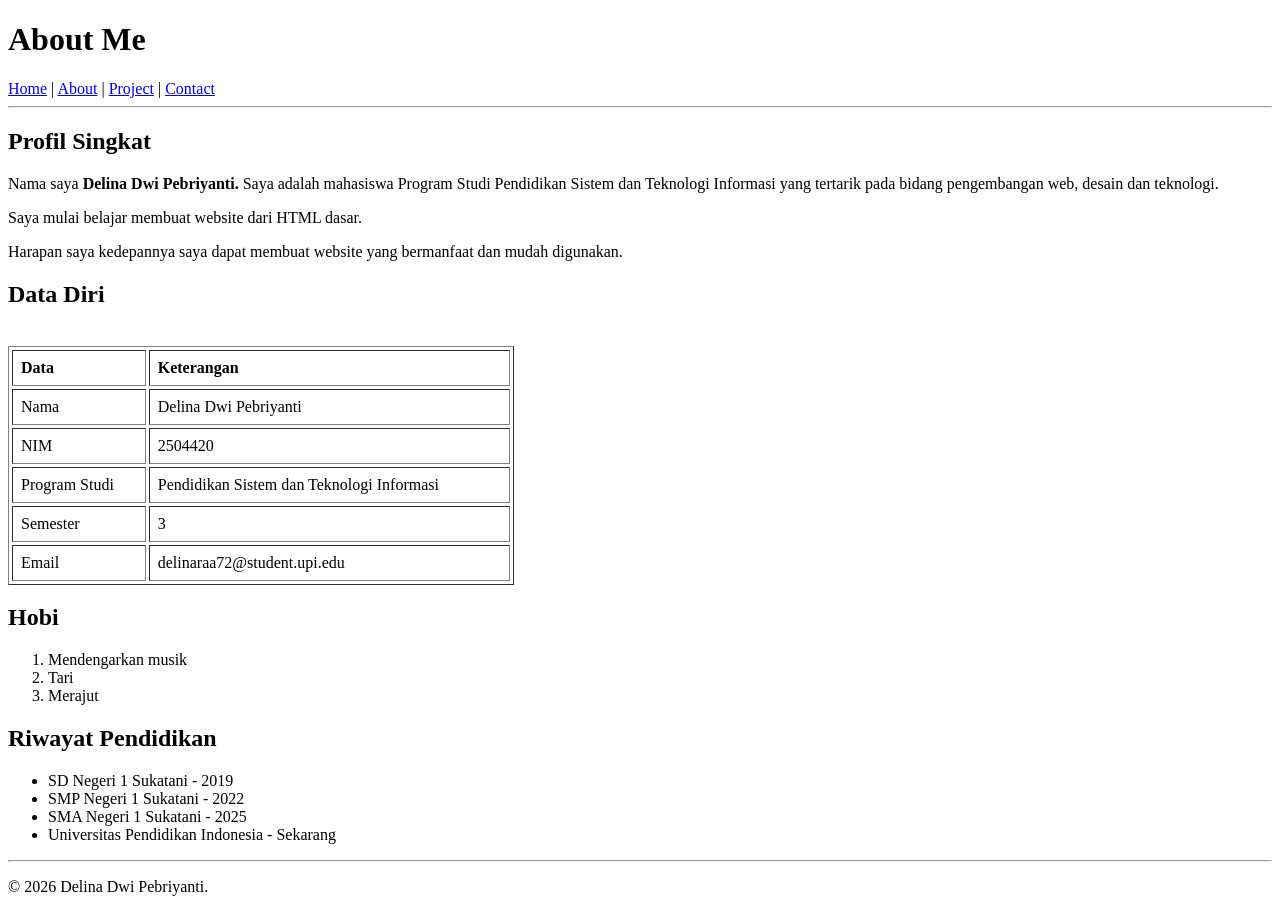
==== About.html @ f64011e9 "Commit Pertama tgl 9/9/2026" ====
<!doctype html>
<html lang="id">
  <head>
    <meta charset="UTF-8" />
    <title>Struktur Dasar HTML</title>
  </head>
  <body>
    <!-- Konten halaman ditulis di dalam body -->
    <h1>About Me</h1>
    <nav>
      <a href="Home.html">Home</a> | <a href="About.html">About</a> | <a
        href="Project.html">Project</a> | <a href="Contact.html">Contact</a>
    </nav>
    <hr> 
    <h2>Profil Singkat</h2>
    <p>
     Nama saya <strong>Delina Dwi Pebriyanti.</strong> Saya adalah mahasiswa Program Studi Pendidikan Sistem dan Teknologi Informasi yang tertarik pada bidang pengembangan web, desain dan teknologi.</p>
    <p>Saya mulai belajar  membuat website dari HTML dasar.</p>
    <p>Harapan saya kedepannya saya dapat membuat website yang bermanfaat dan mudah digunakan.
    </p>
    <h2>Data Diri</h2>
     <head>
    <meta charset="UTF-8" />
    <title>Tabel</title>
  </head>
  <body>
    <br />
    <table
      border="1"
      cellspacing="3"
      cellpadding="8"
      width="40%"
      style="background-color: white"
    >
      <tr>
        <td> <strong>Data</strong> </td>
        <td> <strong>Keterangan</strong> </td>
      </tr>
      <tr>
        <td>Nama</td>
        <td>Delina Dwi Pebriyanti</td>
      </tr>
      <tr>
        <td>NIM</td>
        <td>2504420</td>
      </tr>
      <tr>
        <td>Program Studi</td>
        <td>Pendidikan Sistem dan Teknologi Informasi</td>
      </tr>
      <tr>
        <td>Semester</td>
        <td>3</td>
      </tr>
      <tr>
        <td>Email</td>
        <td>delinaraa72@student.upi.edu</td>
      </tr>
    </table>
    <h2>Hobi</h2>
     <ol>
      <li>Mendengarkan musik</li>
      <li>Tari</li>
      <li>Merajut</li>
    </ol>
    <h2>Riwayat Pendidikan</h2>
    <ul>
      <li>SD Negeri 1 Sukatani - 2019</li>
      <li>SMP Negeri 1 Sukatani - 2022</li>
      <li>SMA Negeri 1 Sukatani - 2025 </li>
      <li>Universitas Pendidikan Indonesia - Sekarang </li>
    </ul>
  </body>
  <hr> 
 <p>
     ©️ 2026 Delina Dwi Pebriyanti.
    </p>
</html>
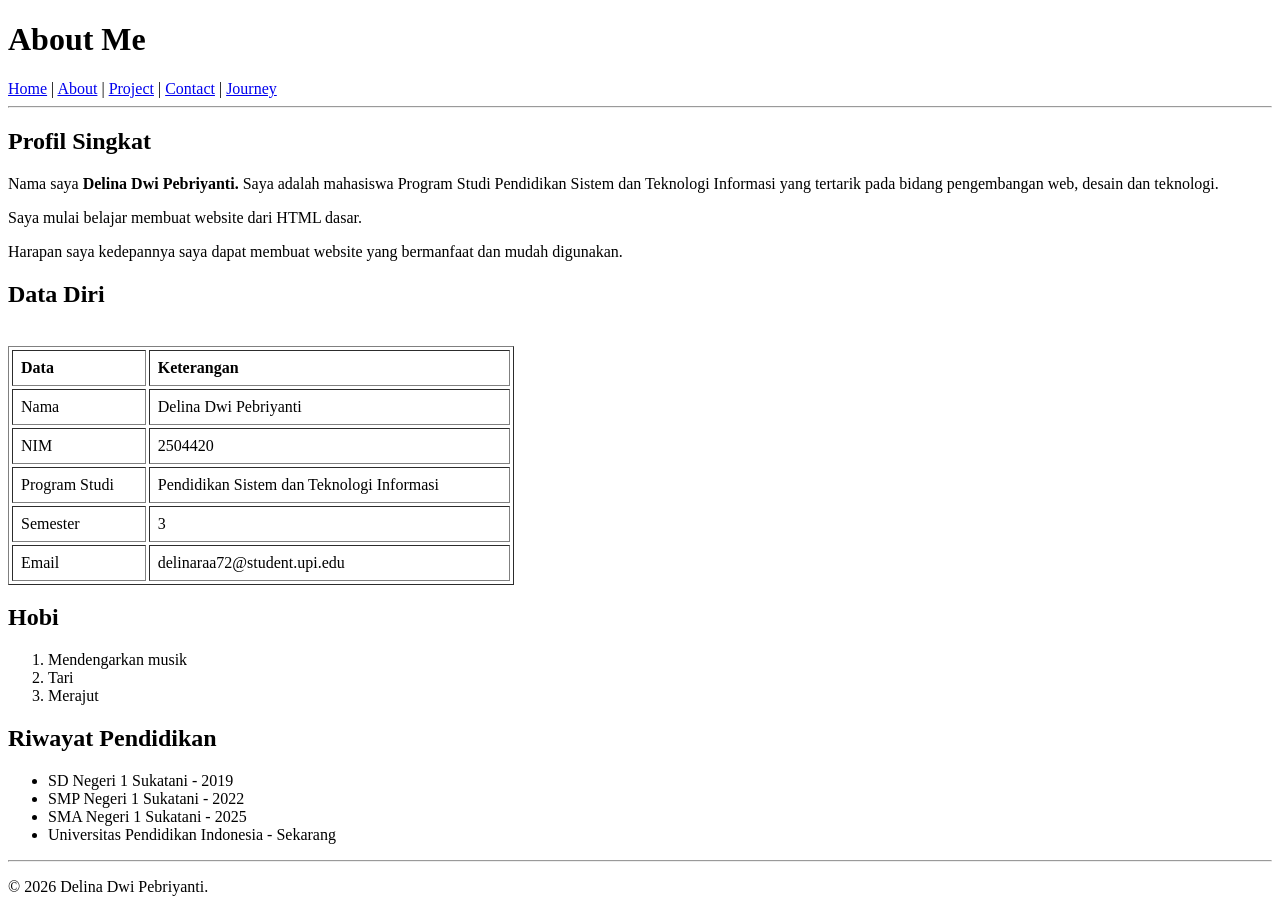
==== commit b9b62bfb: "commit pertama kali" ====
--- a/About.html
+++ b/About.html
@@ -8,8 +8,8 @@
     <!-- Konten halaman ditulis di dalam body -->
     <h1>About Me</h1>
     <nav>
-      <a href="Home.html">Home</a> | <a href="About.html">About</a> | <a
-        href="Project.html">Project</a> | <a href="Contact.html">Contact</a>
+      <a href="index.html">Home</a> | <a href="About.html">About</a> | <a
+        href="Project.html">Project</a> | <a href="Contact.html">Contact</a> | <a href="Journey.html">Journey</a>
     </nav>
     <hr> 
     <h2>Profil Singkat</h2>
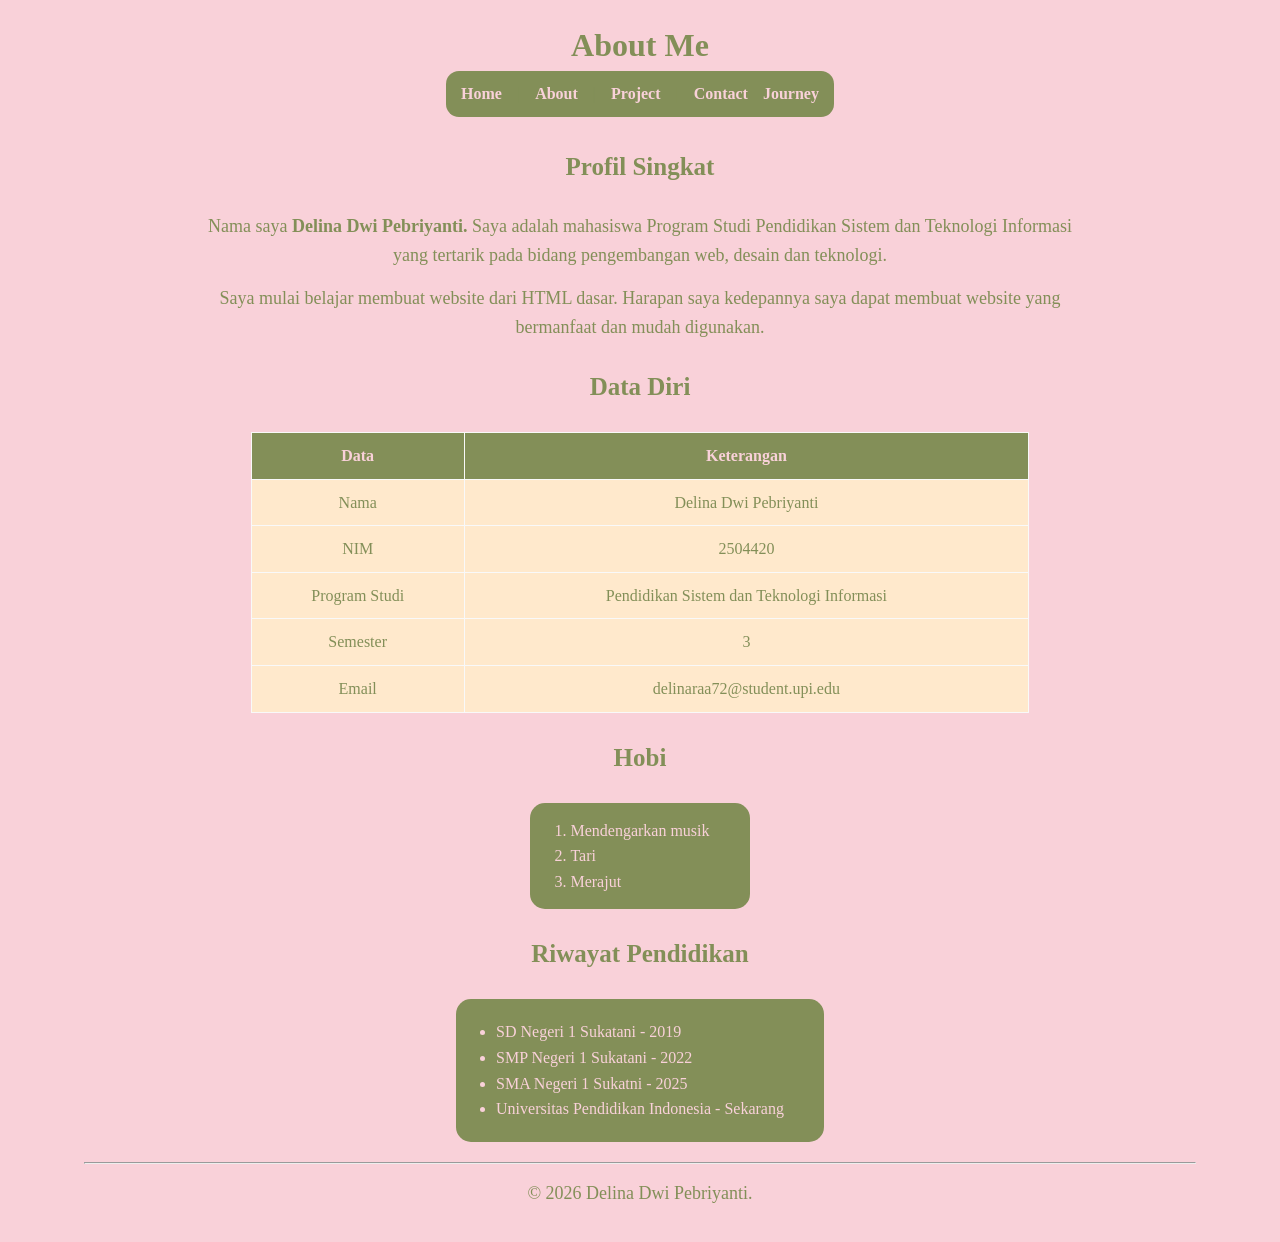
==== commit 8c5eee80: "Menambahkan CSS ke dalam Website" ====
--- a/About.html
+++ b/About.html
@@ -3,76 +3,83 @@
   <head>
     <meta charset="UTF-8" />
     <title>Struktur Dasar HTML</title>
+    <link rel="stylesheet" href="style.css"
   </head>
   <body>
-    <!-- Konten halaman ditulis di dalam body -->
-    <h1>About Me</h1>
-    <nav>
+    <div class="about-container">
+    <h1 id="About-judul"> About Me</h1>
+    <nav class="about-nav">
       <a href="index.html">Home</a> | <a href="About.html">About</a> | <a
-        href="Project.html">Project</a> | <a href="Contact.html">Contact</a> | <a href="Journey.html">Journey</a>
+        href="Project.html">Project</a> | <a href="Contact.html">Contact</a> <a href="Journey.html">Journey</a>
     </nav>
-    <hr> 
     <h2>Profil Singkat</h2>
+
     <p>
-     Nama saya <strong>Delina Dwi Pebriyanti.</strong> Saya adalah mahasiswa Program Studi Pendidikan Sistem dan Teknologi Informasi yang tertarik pada bidang pengembangan web, desain dan teknologi.</p>
-    <p>Saya mulai belajar  membuat website dari HTML dasar.</p>
-    <p>Harapan saya kedepannya saya dapat membuat website yang bermanfaat dan mudah digunakan.
+        Nama saya <strong>Delina Dwi Pebriyanti.</strong>
+        Saya adalah mahasiswa Program Studi Pendidikan Sistem dan
+        Teknologi Informasi yang tertarik pada bidang pengembangan web,
+        desain dan teknologi.
     </p>
+
+    <p>
+        Saya mulai belajar membuat website dari HTML dasar.
+        Harapan saya kedepannya saya dapat membuat website yang
+        bermanfaat dan mudah digunakan.
+    </p>
+
     <h2>Data Diri</h2>
-     <head>
-    <meta charset="UTF-8" />
-    <title>Tabel</title>
-  </head>
-  <body>
-    <br />
-    <table
-      border="1"
-      cellspacing="3"
-      cellpadding="8"
-      width="40%"
-      style="background-color: white"
-    >
-      <tr>
-        <td> <strong>Data</strong> </td>
-        <td> <strong>Keterangan</strong> </td>
-      </tr>
-      <tr>
-        <td>Nama</td>
-        <td>Delina Dwi Pebriyanti</td>
-      </tr>
-      <tr>
-        <td>NIM</td>
-        <td>2504420</td>
-      </tr>
-      <tr>
-        <td>Program Studi</td>
-        <td>Pendidikan Sistem dan Teknologi Informasi</td>
-      </tr>
-      <tr>
-        <td>Semester</td>
-        <td>3</td>
-      </tr>
-      <tr>
-        <td>Email</td>
-        <td>delinaraa72@student.upi.edu</td>
-      </tr>
+
+    <table class="data-diri">
+        <tr>
+            <td><strong>Data</strong></td>
+            <td><strong>Keterangan</strong></td>
+        </tr>
+        <tr>
+            <td>Nama</td>
+            <td>Delina Dwi Pebriyanti</td>
+        </tr>
+        <tr>
+            <td>NIM</td>
+            <td>2504420</td>
+        </tr>
+        <tr>
+            <td>Program Studi</td>
+            <td>Pendidikan Sistem dan Teknologi Informasi</td>
+        </tr>
+        <tr>
+            <td>Semester</td>
+            <td>3</td>
+        </tr>
+        <tr>
+            <td>Email</td>
+            <td>delinaraa72@student.upi.edu</td>
+        </tr>
     </table>
+
     <h2>Hobi</h2>
-     <ol>
-      <li>Mendengarkan musik</li>
-      <li>Tari</li>
-      <li>Merajut</li>
+
+    <ol class="hobi">
+        <li>Mendengarkan musik</li>
+        <li>Tari</li>
+        <li>Merajut</li>
     </ol>
+
     <h2>Riwayat Pendidikan</h2>
-    <ul>
-      <li>SD Negeri 1 Sukatani - 2019</li>
-      <li>SMP Negeri 1 Sukatani - 2022</li>
-      <li>SMA Negeri 1 Sukatani - 2025 </li>
-      <li>Universitas Pendidikan Indonesia - Sekarang </li>
+
+    <ul class="pendidikan">
+        <li>SD Negeri 1 Sukatani - 2019</li>
+        <li>SMP Negeri 1 Sukatani - 2022</li>
+        <li>SMA Negeri 1 Sukatni - 2025</li>
+        <li>Universitas Pendidikan Indonesia - Sekarang</li>
     </ul>
-  </body>
-  <hr> 
- <p>
-     ©️ 2026 Delina Dwi Pebriyanti.
+
+    <hr>
+
+    <p class="footer">
+        ©️ 2026 Delina Dwi Pebriyanti.
     </p>
-</html>
+
+</div>
+
+</body>
+</html>
--- a/style.css
+++ b/style.css
@@ -0,0 +1,696 @@
+* {
+    box-sizing: border-box;
+    margin: 0;
+    padding: 0;
+}
+
+body {
+    background-color: #f9d1d9;
+    color: #838f58;
+    font-family: Georgia, Cambria;
+    line-height: 1.6;
+}
+
+.selamat-datang{
+    text-align: center;
+}
+
+#judul {
+    text-align: center;
+    font-size: 40px;
+    margin: 20px;
+}
+
+
+nav {
+    background-color: #838f58;
+    display: flex;
+    justify-content: center;
+    gap: 15px;
+    width: fit-content;
+    margin: 0 auto 20px;
+    padding: 10px 15px;
+    border-radius: 13px;
+}
+
+.link-navbar a {
+    color: #f9d1d9;
+    text-decoration: none;
+    font-weight: bold;
+    transition: 0.3s;
+}
+
+.link-navbar a:hover {
+    color: white;
+    background-color: #f9d1d9;
+    padding: 5px;
+    border-radius: 8px;
+}
+
+.profile {
+    text-align: center;
+    padding: 20px;
+}
+
+#foto-profil {
+    width: 200px;
+    height: 200px;
+    padding: 5px;
+    border: 4px solid #838f58;
+    margin: 20px auto;
+    border-radius: 50%;
+    object-fit: cover;
+}
+
+.deskripsi {
+    background-color: #838f58;
+    width: 70%;
+    margin: 20px auto;
+    padding: 20px;
+    border-radius: 15px;
+}
+
+.deskripsi p {
+    margin: 10px;
+    font-size:18px;
+    color: #f9d1d9
+}
+
+h2 {
+    text-align: center;
+    margin: 20px;
+    font-size: 25px;
+}
+
+.skills-list {
+    display: flex;
+    justify-content: center;
+    gap: 15px;
+    list-style: none;
+    margin: 20px;
+}
+
+.skills-list li {
+    background-color: #838f58;
+    width: 150px;
+    padding: 15px;
+    border-radius: 15px;
+    text-align: center;
+    transition: 0.3s;
+    color:#f9d1d9
+}
+
+.skills-list li:hover {
+    background-color: #ed8195;
+    transform: translateY(-5px);
+}
+
+p {
+    font-family: Cambria, serif;
+    font-size: 18px;
+    margin: 15px;
+}
+
+
+@keyframes fadeIn {
+    from {
+        opacity: 0;
+    }
+
+    to {
+        opacity: 1;
+    }
+}
+
+.container {
+    animation: fadeIn 1s ease;
+}
+
+.about-container {
+    width: 90%;
+    margin: auto;
+    padding: 20px;
+    text-align: center;
+}
+
+#about-judul {
+    text-align: center;
+    font-size: 40px;
+    margin: 20px;
+}
+
+.about-nav {
+    background-color: #838f58;
+    display: flex;
+    justify-content: center;
+    gap: 15px;
+    width: fit-content;
+    margin: 0 auto 30px;
+    padding: 10px 15px;
+    border-radius: 13px;
+}
+
+.about-nav a {
+    color: #f9d1d9;
+    text-decoration: none;
+    font-weight: bold;
+    transition: 0.3s;
+}
+
+.about-nav a:hover {
+    color: white;
+    background-color: #f9d1d9;
+    padding: 5px;
+    border-radius: 8px;
+}
+
+.about-container h2 {
+    text-align: center;
+    margin: 25px;
+}
+
+.about-container p {
+    width: 80%;
+    margin: 15px auto;
+    font-size: 18px;
+}
+
+
+.data-diri {
+    width: 70%;
+    margin: 20px auto;
+    border-collapse: collapse;
+    background-color: #ffe9cc;
+}
+
+.data-diri td {
+    border: 1px solid #f9f9f9;
+    padding: 10px;
+}
+
+.data-diri tr:first-child {
+    background-color: #838f58;
+    color: #f9d1d9;
+}
+
+
+.hobi {
+    width: fit-content;
+    margin: 20px auto;
+    background-color: #838f58;
+    padding: 15px 40px;
+    border-radius: 15px;
+    color: #f9d1d9;
+    text-align: left;
+}
+
+.pendidikan {
+    width: fit-content;
+    margin: 20px auto;
+    background-color: #838f58;
+    padding: 20px 40px;
+    border-radius: 15px;
+    color:#f9d1d9;
+    text-align: left;
+}
+
+
+.footer {
+    text-align: center;
+}
+
+.about-container {
+    animation: fadeIn 1s ease;
+}
+
+@keyframes fadeIn {
+    from {
+        opacity: 0;
+    }
+
+    to {
+        opacity: 1;
+    }
+}
+
+.hobi {
+    animation: muncul 1s ease;
+}
+
+.pendidikan {
+    animation: muncul 1.5s ease;
+}
+
+@keyframes muncul {
+    from{
+        opacity: 0;
+        transform: translateY(20px);
+    }
+
+    to {
+        opacity: 1;
+        transform: translateY(0);
+    }
+}
+
+.project-container {
+    width: 90%;
+    margin: auto;
+    padding: 20px;
+    animation: fadeIn 1s ease;
+}
+
+#project-judul {
+    text-align: center;
+    font-size: 40px;
+    margin: 20px;
+}
+
+.project-container h2 {
+    text-align: center;
+    color: #838f58;
+    margin: 30px 0 20px;
+}
+
+.project-pembuka {
+    text-align: center;
+    font-size: 18px;
+}
+
+
+.project-list {
+    display: flex;
+    justify-content: center;
+    flex-wrap: wrap;
+    gap: 20px;
+    margin: 25px 0;
+}
+
+.project-card {
+    background-color: #838f58;
+    width: 280px;
+    padding: 20px;
+    border-radius: 15px;
+    text-align: center;
+    box-shadow: 0px 3px 6px rgba(0, 0, 0, 0.2);
+    transition: 0.3s;
+    animation: muncul 1s ease;
+}
+
+.project-card:hover {
+    transform: translateY(-8px);
+    background-color: #72881c;
+}
+
+.project-card img {
+    width: 200px;
+    height: 150px;
+    object-fit: cover;
+    border-radius: 10px;
+    margin-bottom: 15px;
+}
+
+.project-card h3 {
+    color: #f9d1d9;
+    margin-bottom: 10px;
+}
+
+.project-card p {
+    color: #f9d1d9;
+    font-size: 16px;
+}
+
+
+.teknologi-list {
+    display: flex;
+    justify-content: center;
+    flex-wrap: wrap;
+    gap: 15px;
+    list-style: none;
+    margin: 20px auto;
+}
+
+.teknologi-list li {
+    background-color: #838f58;
+    padding: 12px 20px;
+    border: 2px solid #e2d98f;
+    border-radius: 10px;
+    color: #f9d1d9;
+    transition: 0.3s;
+}
+
+.teknologi-list li:hover {
+    background-color: #838f58;
+    transform: translateY(-5px);
+}
+
+
+.project-table {
+    width: 90%;
+    margin: 20px auto;
+    border-collapse: collapse;
+    background-color: white;
+}
+
+.project-table th,
+.project-table td {
+    border: 1px solid #838f58;
+    padding: 10px;
+    text-align: center;
+    color: #f9d1d9;
+}
+
+.project-table th {
+    background-color: #a4b46d;
+    color: #f9d1d9;
+}
+
+.project-table tr:hover {
+    background-color: #838f58;
+}
+
+
+.project-contact {
+    text-align: center;
+    margin: 30px;
+}
+
+.project-contact a {
+    display: inline-block;
+    background-color: #838f58;
+    color: white;
+    padding: 12px 20px;
+    border-radius: 10px;
+    text-decoration: none;
+    transition: 0.3s;
+}
+
+.project-contact a:hover {
+    background-color: #7d124d;
+    transform: scale(1.05);
+}
+
+.footer {
+    text-align: center;
+}
+
+@keyframes fadeIn {
+    from {
+        opacity: 0;
+    }
+
+    to {
+        opacity: 1;
+    }
+}
+
+@keyframes muncul {
+    from {
+        opacity: 0;
+        transform: translateY(20px);
+    }
+
+    to {
+        opacity: 1;
+        transform: translateY(0);
+    }
+}
+
+
+.contact-container {
+    width: 90%;
+    margin: auto;
+    padding: 20px;
+    animation: fadeIn 1s ease;
+}
+
+#contact-judul {
+    text-align: center;
+    font-size: 40px;
+    margin: 20px;
+}
+
+#informasi-kontak {
+    text-align: center;
+    color: #838f58;
+    margin: 25px;
+}
+
+.contact-pembuka {
+    width: 80%;
+    margin: 20px auto;
+    text-align: center;
+    font-size: 18px;
+}
+
+.contact-pembuka a {
+    color: #838f58;
+    font-weight: bold;
+}
+
+
+.form-judul {
+    text-align: center;
+    color: #838f58;
+    margin: 25px;
+    font-size: 25px;
+}
+
+
+.contact-table {
+    width: 80%;
+    margin: 20px auto;
+    border-collapse: collapse;
+    background-color: white;
+    box-shadow: 0px 3px 6px rgba(0, 0, 0, 0.2);
+    animation: muncul 1s ease;
+}
+
+.contact-table th {
+    background-color: #e8f6b6;
+    color: #838f58;
+    padding: 15px;
+    font-size: 20px;
+}
+
+.contact-table td {
+    border: 1px solid #d89ab5;
+    padding: 12px;
+    color: #f9bac7;
+}
+
+.label-kolom {
+    width: 30%;
+    text-align: right;
+    background-color: #838f58;
+}
+
+
+.contact-table input[type="text"],
+.contact-table input[type="email"],
+.contact-table input[type="date"],
+.contact-table select,
+.contact-table textarea {
+    padding: 8px;
+    border: 1px solid #d89ab5;
+    border-radius: 6px;
+    font-family: Georgia, serif;
+    font-size: 15px;
+}
+
+
+.contact-table input[type="text"],
+.contact-table input[type="email"] {
+    width: 90%;
+}
+
+.contact-table textarea {
+    width: 90%;
+    resize: vertical;
+}
+
+
+.contact-table input:focus,
+.contact-table select:focus,
+.contact-table textarea:focus {
+    outline: none;
+    border: 2px solid #838f58;
+}
+
+
+.button-form {
+    text-align: center;
+    margin: 25px;
+}
+
+.button-form button {
+    background-color: #838f58;
+    color: white;
+    border: none;
+    padding: 10px 20px;
+    margin: 5px;
+    border-radius: 8px;
+    cursor: pointer;
+    font-size: 15px;
+    transition: 0.3s;
+}
+
+.button-form button:hover {
+    background-color: #838f58;
+    transform: translateY(-3px);
+}
+
+
+.catatan {
+    text-align: center;
+    color: #555555;
+    font-size: 15px;
+    margin: 20px;
+}
+
+.kembali-home {
+    text-align: center;
+    margin: 25px;
+}
+
+.kembali-home a {
+    color: #838383;
+    font-weight: bold;
+    text-decoration: none;
+    transition: 0.3s;
+}
+
+.kembali-home a:hover {
+    color: #838f58;
+    text-decoration: underline;
+}
+
+@keyframes fadeIn {
+    from {
+        opacity: 0;
+    }
+
+    to {
+        opacity: 1;
+    }
+}
+
+@keyframes muncul {
+    from {
+        opacity: 0;
+        transform: translateY(20px);
+    }
+
+    to {
+        opacity: 1;
+        transform: translateY(0);
+    }
+}
+
+.journey-container {
+    width: 90%;
+    margin: auto;
+    padding: 20px;
+    animation: fadeIn 1s ease;
+}
+
+#journey-judul {
+    text-align: center;
+    font-size: 40px;
+    margin: 20px;
+}
+
+.journey-container h2 {
+    text-align: center;
+    color: #838f58;
+    margin: 30px 0 20px;
+}
+
+.journey-container h3 {
+    text-align: center;
+    color: #838f58;
+    margin: 20px;
+}
+
+.journey-pembuka {
+    text-align: center;
+    font-size: 18px;
+}
+
+
+.experience-list {
+    width: 70%;
+    margin: 15px auto 30px;
+    padding: 20px 40px;
+    background-color: #838f58;
+    border-radius: 15px;
+    color: #f9bac7;
+}
+
+.experience-list li {
+    padding: 5px;
+}
+
+
+.memory-list {
+    display: flex;
+    justify-content: center;
+    flex-wrap: wrap;
+    gap: 20px;
+    margin: 20px 0;
+}
+
+.memory-card {
+    width: 280px;
+    background-color: #838f58;
+    padding: 20px;
+    border-radius: 15px;
+    text-align: center;
+    box-shadow: 0px 3px 6px rgba(0, 0, 0, 0.2);
+    transition: 0.3s;
+    animation: muncul 1s ease;
+}
+
+.memory-card:hover {
+    transform: translateY(-8px);
+    background-color: #fff7cf;
+;
+}
+
+.memory-card img {
+    width: 200px;
+    height: 200px;
+    object-fit: cover;
+    border-radius: 12px;
+    margin: 10px;
+    border: 3px solid #fff7cf;
+;
+}
+
+.memory-card p {
+    color: #f9bac7;
+    font-size: 16px;
+}
+
+
+@keyframes fadeIn {
+    from {
+        opacity: 0;
+    }
+
+    to {
+        opacity: 1;
+    }
+}
+
+@keyframes muncul {
+    from {
+        opacity: 0;
+        transform: translateY(20px);
+    }
+
+    to {
+        opacity: 1;
+        transform: translateY(0);
+    }
+}
